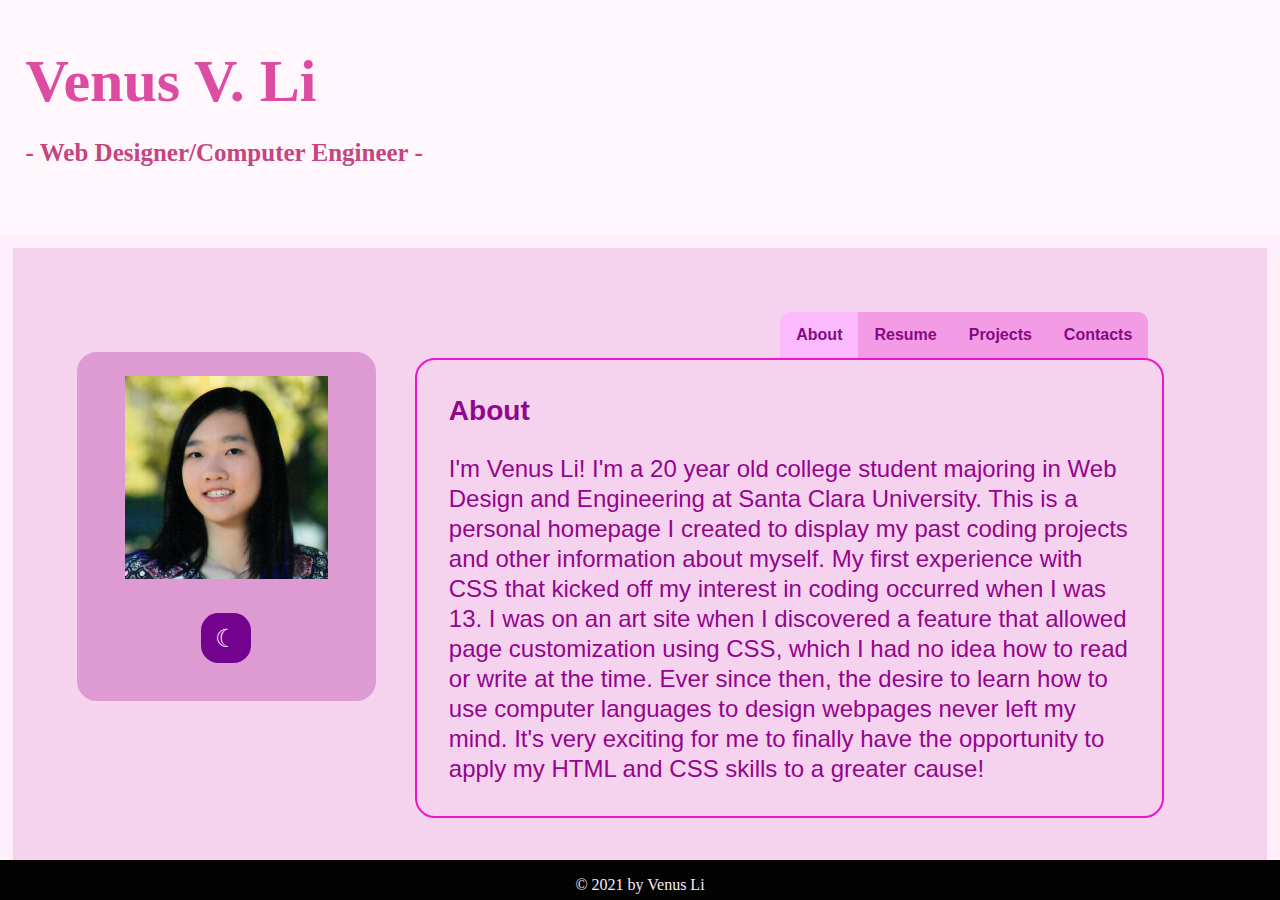
==== index.html @ c5b13e8f ":)" ====
<!DOCTYPE html>
<html>
    <head>  <!--Header-->
        <title>Venus Li's HomePage</title>     <!--Page Title-->

        <link href = "Venus-Homepage.css" type = "text/css" rel = "stylesheet" />
        <link href = "Venus-Homepage-dark.css" type = "text/css" rel = "stylesheet" />

        <script>

            function myFunction(lightModeOn) {
                var element1 = document.body;
                element1.classList.toggle('dark');

                var element2 = document.getElementById("darkmode");
                if (element2.value=="light")    {
                    element2.value = "dark";
                    element2.innerHTML = "&#9728;";
                    element2.style.backgroundColor = "rgb(250, 233, 246)";
                    element2.style.color = "rgb(255, 69, 180)";
                    
                }   
                else    {
                    element2.value = "light";
                    element2.innerHTML = "&#9790;";
                    element2.style.backgroundColor = "rgb(115, 2, 143)";
                    element2.style.color = "rgb(250, 233, 246)";
                }
            }

            function openTab(evt, tabName) {
                // Declare all variables
                var i, tabcontent, tablinks;

                // Get all elements with class="tabcontent" and hide them
                tabcontent = document.getElementsByClassName("tabcontent");
                for (i = 0; i < tabcontent.length; i++) {
                    tabcontent[i].style.display = "none";
                }

                // Get all elements with class="tablinks" and remove the class "active"
                tablinks = document.getElementsByClassName("tablinks");
                for (i = 0; i < tablinks.length; i++) {
                    tablinks[i].className = tablinks[i].className.replace(" active", "");
                }

                // Show the current tab, and add an "active" class to the button that opened the tab
                document.getElementById(tabName).style.display = "block";
                evt.currentTarget.className += " active";

                if (tabName = "resume") {
                    document.getElementById('resumePreview').src = document.getElementById('resumePreview').src;
                    
                }
//                console.log(tabname);
            }

            window.onload = function()  {
                document.getElementById("defaultOpen").click();
            }

        </script>

    </head>

    <body>
        <div id = "bgColor">
            <header>
                <h1>Venus V. Li</h1>
                <h5>- Web Designer/Computer Engineer -</h5>
            </header>
            
            <div id = "content">
                <div id = "flexing">
                    <aside>
                        <img src = "portrait-photo.png">
                        <br>
                        <button value="light" id="darkmode" onclick="myFunction()">☾</button>    
                    </aside>

                    <div id = "right">

                        <div class = "tab">
                            <button class="tablinks contacts" onclick="openTab(event, 'contacts')" >Contacts</button>
                            <button class="tablinks" onclick="openTab(event, 'projects')" >Projects</button>
                            <button class="tablinks" onclick="openTab(event, 'resume')" >Resume</button>
                            <button class="tablinks about" onclick="openTab(event, 'about')" id = "defaultOpen">About</button>
                            
                        </div>

                        <article>
                            <div id = "about" class = "tabcontent">
                                <h3>About</h3>
                                <p> 
                                    I&#39;m Venus Li! I&#39;m a 20 year old college student majoring in Web Design and Engineering at Santa Clara University. This is a personal homepage I created to display my past coding projects and other information about myself.
                                    My first experience with CSS that kicked off my interest in coding occurred when I was 13. I was on an art site when I discovered a feature that allowed page customization using CSS, which I had no idea how to read or write at the time. Ever since then, the desire to learn how to use computer languages to design webpages never left my mind. It&#39;s very exciting for me to finally have the opportunity to apply my HTML and CSS skills to a greater cause!
                                </p>
                            </div>

                            <div id = "resume" class = "tabcontent">
                                <h3>Resume</h3>
                                <p> (If the preview isn't working, click <a href="resume.pdf" download>here</a> to download the pdf.)
                                    <br><br>
                                    <iframe id = "resumePreview" src="resume.pdf" height="800" width="100%"></iframe>
                                </p>
                            </div>

                            <div id = "projects" class = "tabcontent">
                                <h3>Projects</h3>
                                <p> 
                                    Instructions for running the downloaded programs:
                                    <ol>
                                        <li>Click one of the download links below to download the zip file.</li>
                                        <li>Open the zip file.</li>
                                        <li>Use a command processor (eg. Terminal) to navigate (cd) to the uncompressed folder.</li>
                                        <li>Type <b>javac Runner.java</b> to compile the program (a number of .class files will appear in the same folder).</li>
                                        <li>Finally, type <b>java Runner</b> to run the program in a new window that will appear.</li>
                                    </ol>

                                    <br>
                                    Download links to my previous coding projects:
                                    <br>
                                    <ul>
                                        <li><a href="projects/FinalGame.zip" download>Luminary</a> -- An RPG game I made in Java for my HS Senior year's final project. I drew all the game assets and used open-sourced sound effects.</li>
                                        <li><a href="projects/BlackJack.zip" download>Blackjack</a> -- Another 12th grade Java game. It's a simple game of blackjack that uses a point system to reward players the closer they get to 21. Be careful, as low stands reward zero points and every round costs 1 point.</li>
                                        <li><a href="projects/MidtermGame.zip" download>Space shooter</a> -- My Senior year's midterm project. Though unpolished, it was a significant difficulty jump that I needed to overcome at the time.</li>
                                    </ul>

                                </p>
                            </div>

                            <div id = "contacts" class = "tabcontent">
                                <h3>Contact me at:</h3>
                                <p> 
                                    Email: <a href = "mailto: vli@scu.edu">vli@scu.edu</a>
                                    <br><br>
                                    <a href="https://urldefense.com/v3/__https://www.linkedin.com/in/venus-li-5112a4208/__;!!MLMg-p0Z!W_C_v9bl8XXmUqVIEPhvyGDc7_GzKomZ7oEzNAI6R9Bzcf6mvH9983t_dYA$">LinkedIn </a>
                                    <br><br>
                                    Phone: +1 (408) 679-1436
                                    


                                </p>
                            </div>
                        </article>   
                    </div>

                </div>
            </div>
        <footer id = "footer">
            <p>&copy; 2021 by Venus Li </p>
        </footer>
        
    </div>
    </body>

</html>
---- Venus-Homepage.css ----
* {
    transition: 0.1s;
}

a:link  {
    color:rgb(255, 68, 199);
    font-weight: bold;
}
a:hover {
    color: rgb(215, 0, 243);
  }

  a:visited {
    background-color: transparent;
  }

body    {
    justify-content: space-evenly;
    position: relative;
    margin: 0;
    padding: 0;
    min-height: 100vh;
    
}     

#bgColor {
    background-color: rgb(255, 239, 251);
    min-height: 100vh;
    width: 100%;
}

header  {
    background-color: rgb(255, 247, 252);
    /* width: 100%; */
    width: auto;  
    padding: 2%;
    padding-left: 2%;
    line-height: 30px;
    text-align: left;
    font-size: 30px;
}

#darkmode   {
    border: none;
    border-radius: 35%;
    margin-top: 30px;
    width: 50px;
    height: 50px;

    background-color: rgb(115, 2, 143);
    color: rgb(250, 233, 246);
    font-size: 25px;
}

h1  {
    color:rgb(221, 76, 163);
}
h5  {
    color:rgb(197, 69, 129);
    font-size: 25px;
}


#content    {
    background-color: #f5d2ed;

    display: flex;
    flex-flow: column;
    height: 50%;
    padding: 5%;
    
    margin: 1%;

}


#flexing    {
    display: flex;
}

aside     {
    border: rgb(222, 155, 211) solid 2px;
    width: 250px;
    height: 300px;
    border-radius: 20px;
    background-color: rgb(222, 155, 211);
    color: rgb(156, 21, 127);
    padding: 2%;
    margin-top: 40px;
    text-align: center;
}

#right {
    width: 70%;
}

.tab    {
    overflow: hidden;

    margin-right: 16px; 
}

.tab .tablinks.about {
    border-radius: 10px 0 0 0px;
}

.tab .tablinks.contacts {
    border-radius: 0 10px 0px 0;
}

.tab button {
    color:rgb(131, 10, 131);
    font-weight: bold;
    font-size: 16px;

    background-color: rgb(244, 155, 229);
    float: right;
    border: none;
    outline: none;
    cursor: pointer;
    padding: 14px 16px;
    transition: 0.3s;
  }

  .tab button:hover {
    background-color: rgb(252, 223, 245);
  }

  .tab button.active {
    background-color: rgb(253, 187, 255);
  }
  


article     {  
    border: rgb(235, 22, 199) solid 2px;
    border-radius: 20px;

    min-width: 200px;
    margin-left: 5%;

    padding-left: 4%;
    padding-right: 4%;
    padding-top: 1%;
    padding-bottom: 1%;

    color: rgb(148, 5, 141);
    font-size: 1.5em;
    line-height: 30px;
    font-family:Helvetica;
}


#footer {
    position: fixed;
    bottom: 0%;
    width: 100%;
    height: 2.5rem;

    color:rgb(250, 233, 246);
    background:rgb(3,3,3); 
    text-align: center;
}
---- Venus-Homepage-dark.css ----
.dark * {
    transition: 0.2s;
}

.dark a:link  {
    color:rgb(172, 84, 255);
}

.dark a:hover {
    color: rgb(255, 55, 188);
}
.dark a:visited {
    color:rgb(255, 122, 215);
    background-color: transparent;
  }

.dark #bgColor       {
    background-color: rgb(25, 14, 61);
}

.dark header    {
    background-color: rgb(29, 15, 75);
}

.dark h1     {
    color: rgb(196, 173, 255);
}
.dark h5     {
    color: rgb(161, 133, 230);
}

.dark #content     {
    background-color: rgb(22, 11, 56);
}

.dark aside     {
    background-color: rgb(46, 16, 102);
    border: rgb(164, 66, 255) solid 2px;
}

.dark .tab     {
    
}

.dark .tab button  {
    background-color: rgb(164, 66, 255);
    color: rgb(233, 225, 255);
}

.dark .tab button:hover {
    background-color: rgb(55, 9, 119);
  }

 .dark .tab button.active {
    background-color: rgb(80, 10, 179);
  }
  

.dark article   {
    color: rgb(224, 211, 255);
    border: rgb(164, 66, 255) solid 2px;
}
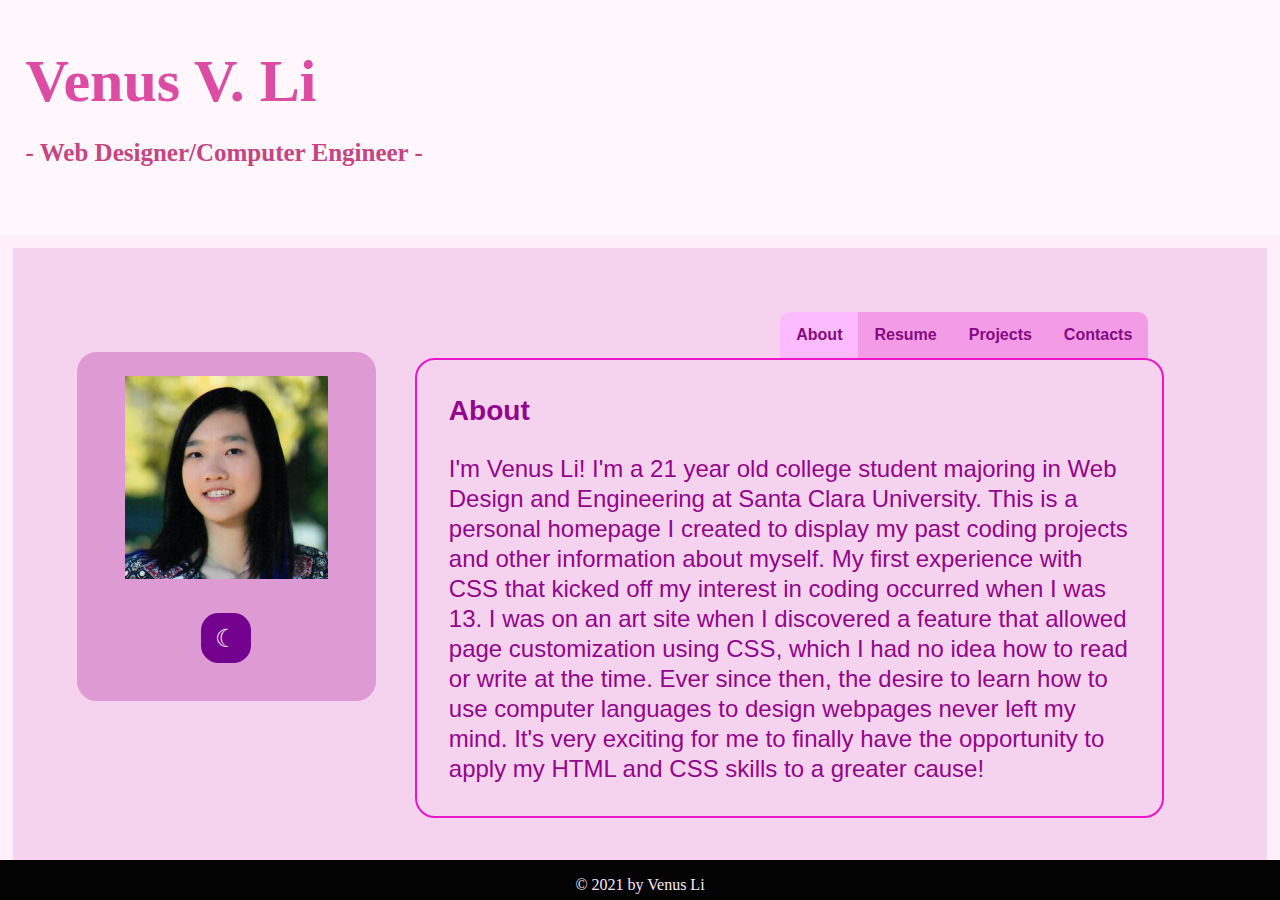
==== commit 8ac61a10: "feat 12/27/22: Added TripTak and updated age" ====
--- a/index.html
+++ b/index.html
@@ -92,7 +92,7 @@
                             <div id = "about" class = "tabcontent">
                                 <h3>About</h3>
                                 <p> 
-                                    I&#39;m Venus Li! I&#39;m a 20 year old college student majoring in Web Design and Engineering at Santa Clara University. This is a personal homepage I created to display my past coding projects and other information about myself.
+                                    I&#39;m Venus Li! I&#39;m a 21 year old college student majoring in Web Design and Engineering at Santa Clara University. This is a personal homepage I created to display my past coding projects and other information about myself.
                                     My first experience with CSS that kicked off my interest in coding occurred when I was 13. I was on an art site when I discovered a feature that allowed page customization using CSS, which I had no idea how to read or write at the time. Ever since then, the desire to learn how to use computer languages to design webpages never left my mind. It&#39;s very exciting for me to finally have the opportunity to apply my HTML and CSS skills to a greater cause!
                                 </p>
                             </div>
@@ -108,13 +108,18 @@
                             <div id = "projects" class = "tabcontent">
                                 <h3>Projects</h3>
                                 <p> 
+                                    <ul>
+                                        <li><a href="https://triptrak.vercel.app/index.html">TripTak</a> -- A model for a website that allows users to plan their vacations and read other people's reviews for notable locations.</li>
+                                        
+                                    </ul>
+
                                     Instructions for running the downloaded programs:
                                     <ol>
                                         <li>Click one of the download links below to download the zip file.</li>
-                                        <li>Open the zip file.</li>
+                                        <li>Unzip the zip file.</li>
                                         <li>Use a command processor (eg. Terminal) to navigate (cd) to the uncompressed folder.</li>
                                         <li>Type <b>javac Runner.java</b> to compile the program (a number of .class files will appear in the same folder).</li>
-                                        <li>Finally, type <b>java Runner</b> to run the program in a new window that will appear.</li>
+                                        <li>Finally, type <b>java Runner</b>. The program will run in a new window.</li>
                                     </ol>
 
                                     <br>
@@ -123,7 +128,9 @@
                                     <ul>
                                         <li><a href="projects/FinalGame.zip" download>Luminary</a> -- An RPG game I made in Java for my HS Senior year's final project. I drew all the game assets and used open-sourced sound effects.</li>
                                         <li><a href="projects/BlackJack.zip" download>Blackjack</a> -- Another 12th grade Java game. It's a simple game of blackjack that uses a point system to reward players the closer they get to 21. Be careful, as low stands reward zero points and every round costs 1 point.</li>
+                                        <li><a href="projects/ContactSearch.zip" download>Contact searcher</a> -- This java project lets you search from a list of people with email addresses, based on their first/last names and their email usernames/domain names/extentions.</li>
                                         <li><a href="projects/MidtermGame.zip" download>Space shooter</a> -- My Senior year's midterm project. Though unpolished, it was a significant difficulty jump that I needed to overcome at the time.</li>
+                                        <li><a href="Homepage.zip" download>This homepage</a> -- The zip file contains the HTML and CSS code for this webpage as well as several other crucial files. I made this very homepage to demonstrate my user interface and web design skills as of now. You can view this webpage by simply opening the index.html page in your own browser.</li>
                                     </ul>
 
                                 </p>
@@ -132,13 +139,13 @@
                             <div id = "contacts" class = "tabcontent">
                                 <h3>Contact me at:</h3>
                                 <p> 
-                                    Email: <a href = "mailto: vli@scu.edu">vli@scu.edu</a>
-                                    <br><br>
-                                    <a href="https://urldefense.com/v3/__https://www.linkedin.com/in/venus-li-5112a4208/__;!!MLMg-p0Z!W_C_v9bl8XXmUqVIEPhvyGDc7_GzKomZ7oEzNAI6R9Bzcf6mvH9983t_dYA$">LinkedIn </a>
-                                    <br><br>
-                                    Phone: +1 (408) 679-1436
+                                    <ul>
+                                        <li>Email: <a href = "mailto: vli@scu.edu">vli@scu.edu</a></li>
+                                        <li><a href="https://www.linkedin.com/in/venus-li-5112a4208/__;!!MLMg-p0Z!W_C_v9bl8XXmUqVIEPhvyGDc7_GzKomZ7oEzNAI6R9Bzcf6mvH9983t_dYA$">LinkedIn </a></li>
+                                        <li><a href="https://scu.joinhandshake.com/users/19210278">Handshake </a></li>
+                                        <li>Phone: +1 (408) 679-1436</li>
                                     
-
+                                    </ul>
 
                                 </p>
                             </div>
--- a/Venus-Homepage.css
+++ b/Venus-Homepage.css
@@ -50,6 +50,7 @@
     background-color: rgb(115, 2, 143);
     color: rgb(250, 233, 246);
     font-size: 25px;
+    cursor: pointer;
 }
 
 h1  {
@@ -63,7 +64,7 @@
 
 #content    {
     background-color: #f5d2ed;
-
+    /* width: 90%; */
     display: flex;
     flex-flow: column;
     height: 50%;
@@ -90,13 +91,20 @@
     text-align: center;
 }
 
+
 #right {
     width: 70%;
 }
 
 .tab    {
     overflow: hidden;
-
+/* 
+    background-color: rgb(244, 155, 229);
+    border-radius: 10px;
+    
+    margin-left: 50%;
+    margin-right: 20%; 
+*/
     margin-right: 16px; 
 }
 
@@ -113,6 +121,7 @@
     font-weight: bold;
     font-size: 16px;
 
+    /* background-color: inherit; */
     background-color: rgb(244, 155, 229);
     float: right;
     border: none;
@@ -136,6 +145,7 @@
     border: rgb(235, 22, 199) solid 2px;
     border-radius: 20px;
 
+    /* width: 70%; */
     min-width: 200px;
     margin-left: 5%;
 
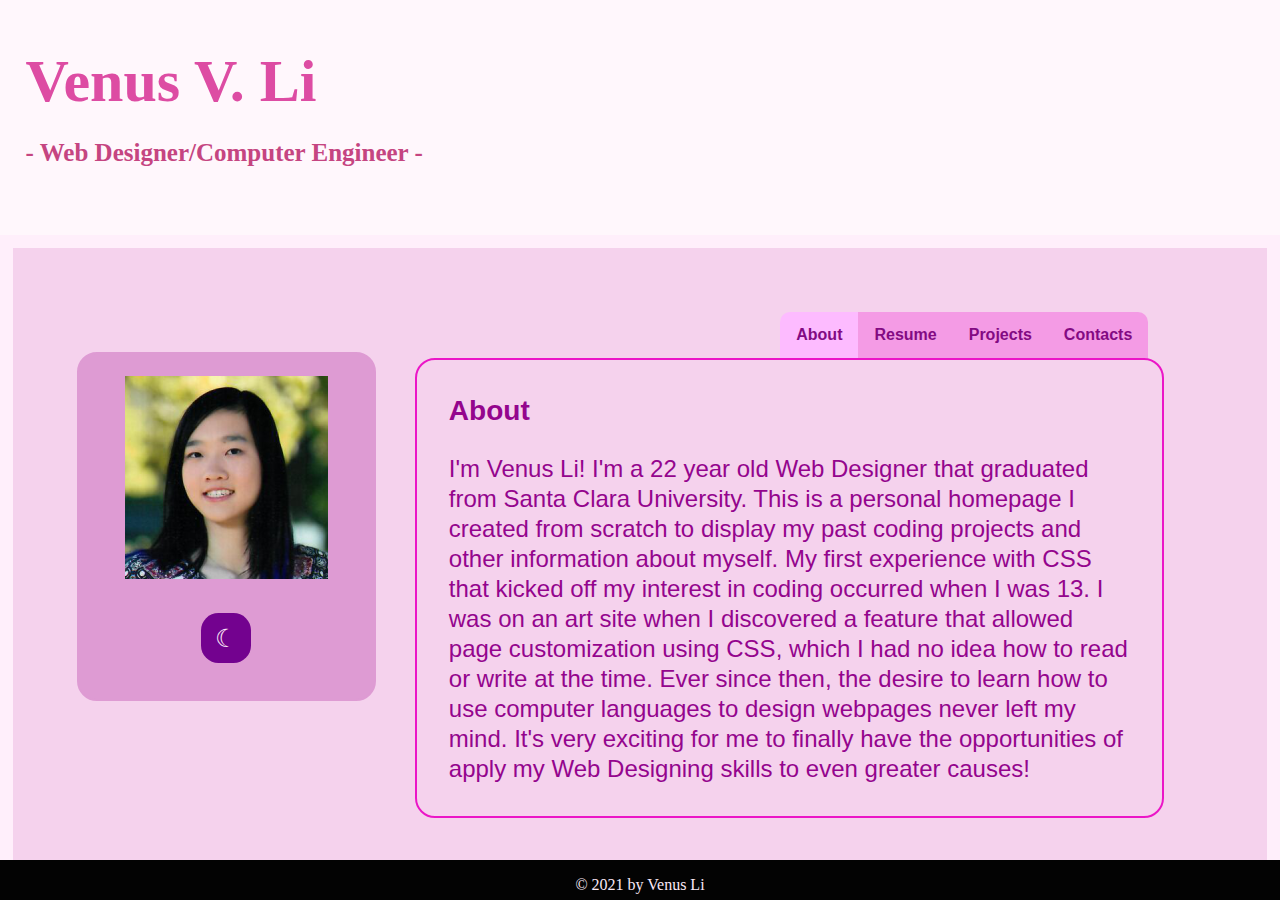
==== commit 077d71b2: "Age and description update" ====
--- a/index.html
+++ b/index.html
@@ -92,8 +92,8 @@
                             <div id = "about" class = "tabcontent">
                                 <h3>About</h3>
                                 <p> 
-                                    I&#39;m Venus Li! I&#39;m a 21 year old college student majoring in Web Design and Engineering at Santa Clara University. This is a personal homepage I created to display my past coding projects and other information about myself.
-                                    My first experience with CSS that kicked off my interest in coding occurred when I was 13. I was on an art site when I discovered a feature that allowed page customization using CSS, which I had no idea how to read or write at the time. Ever since then, the desire to learn how to use computer languages to design webpages never left my mind. It&#39;s very exciting for me to finally have the opportunity to apply my HTML and CSS skills to a greater cause!
+                                    I&#39;m Venus Li! I&#39;m a 22 year old Web Designer that graduated from Santa Clara University. This is a personal homepage I created from scratch to display my past coding projects and other information about myself.
+                                    My first experience with CSS that kicked off my interest in coding occurred when I was 13. I was on an art site when I discovered a feature that allowed page customization using CSS, which I had no idea how to read or write at the time. Ever since then, the desire to learn how to use computer languages to design webpages never left my mind. It&#39;s very exciting for me to finally have the opportunities of apply my Web Designing skills to even greater causes!
                                 </p>
                             </div>
 
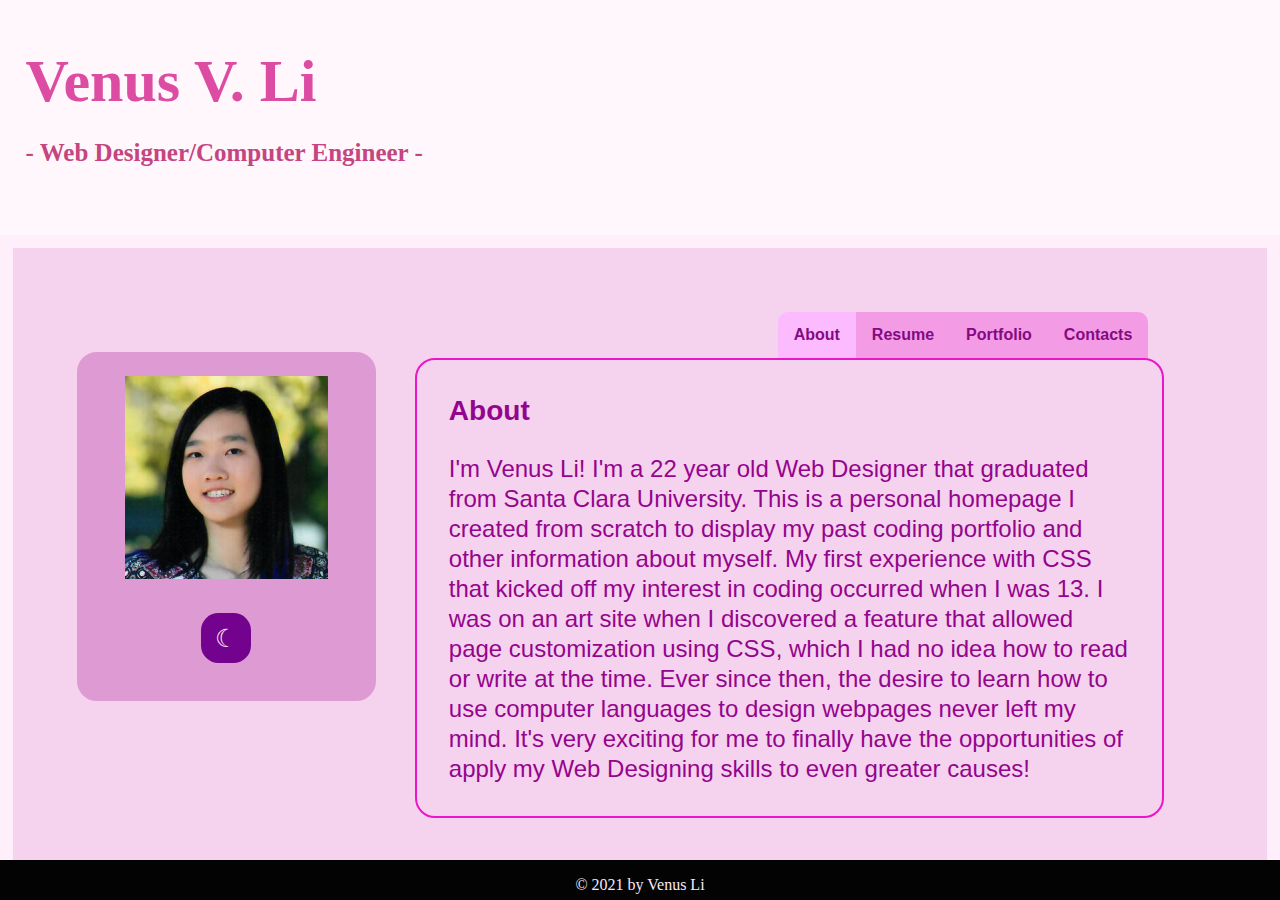
==== commit cb0ea3df: "Updated link to Portfolio" ====
--- a/index.html
+++ b/index.html
@@ -49,9 +49,12 @@
                 evt.currentTarget.className += " active";
 
                 if (tabName = "resume") {
-                    document.getElementById('resumePreview').src = document.getElementById('resumePreview').src;
-                    
+                    document.getElementById('resumePreview').src = document.getElementById('resumePreview').src;  
                 }
+                if (tabName = "portfolio") {
+                    document.getElementById('portfolioPreview').src = document.getElementById('portfolioPreview').src;  
+                }
+                
 //                console.log(tabname);
             }
 
@@ -82,7 +85,7 @@
 
                         <div class = "tab">
                             <button class="tablinks contacts" onclick="openTab(event, 'contacts')" >Contacts</button>
-                            <button class="tablinks" onclick="openTab(event, 'projects')" >Projects</button>
+                            <button class="tablinks" onclick="openTab(event, 'portfolio')" >Portfolio</button>
                             <button class="tablinks" onclick="openTab(event, 'resume')" >Resume</button>
                             <button class="tablinks about" onclick="openTab(event, 'about')" id = "defaultOpen">About</button>
                             
@@ -92,58 +95,38 @@
                             <div id = "about" class = "tabcontent">
                                 <h3>About</h3>
                                 <p> 
-                                    I&#39;m Venus Li! I&#39;m a 22 year old Web Designer that graduated from Santa Clara University. This is a personal homepage I created from scratch to display my past coding projects and other information about myself.
+                                    I&#39;m Venus Li! I&#39;m a 22 year old Web Designer that graduated from Santa Clara University. This is a personal homepage I created from scratch to display my past coding portfolio and other information about myself.
                                     My first experience with CSS that kicked off my interest in coding occurred when I was 13. I was on an art site when I discovered a feature that allowed page customization using CSS, which I had no idea how to read or write at the time. Ever since then, the desire to learn how to use computer languages to design webpages never left my mind. It&#39;s very exciting for me to finally have the opportunities of apply my Web Designing skills to even greater causes!
                                 </p>
                             </div>
 
                             <div id = "resume" class = "tabcontent">
                                 <h3>Resume</h3>
-                                <p> (If the preview isn't working, click <a href="resume.pdf" download>here</a> to download the pdf.)
+                                <p> (If the preview isn't working, click <a href="resume.pdf" download>here</a> to download the file.)
                                     <br><br>
                                     <iframe id = "resumePreview" src="resume.pdf" height="800" width="100%"></iframe>
                                 </p>
                             </div>
 
-                            <div id = "projects" class = "tabcontent">
-                                <h3>Projects</h3>
+                            <div id = "portfolio" class = "tabcontent">
+                                <h3>Portfolio</h3>
                                 <p> 
-                                    <ul>
-                                        <li><a href="https://triptrak.vercel.app/index.html">TripTak</a> -- A model for a website that allows users to plan their vacations and read other people's reviews for notable locations.</li>
-                                        
-                                    </ul>
-
-                                    Instructions for running the downloaded programs:
-                                    <ol>
-                                        <li>Click one of the download links below to download the zip file.</li>
-                                        <li>Unzip the zip file.</li>
-                                        <li>Use a command processor (eg. Terminal) to navigate (cd) to the uncompressed folder.</li>
-                                        <li>Type <b>javac Runner.java</b> to compile the program (a number of .class files will appear in the same folder).</li>
-                                        <li>Finally, type <b>java Runner</b>. The program will run in a new window.</li>
-                                    </ol>
-
-                                    <br>
-                                    Download links to my previous coding projects:
-                                    <br>
-                                    <ul>
-                                        <li><a href="projects/FinalGame.zip" download>Luminary</a> -- An RPG game I made in Java for my HS Senior year's final project. I drew all the game assets and used open-sourced sound effects.</li>
-                                        <li><a href="projects/BlackJack.zip" download>Blackjack</a> -- Another 12th grade Java game. It's a simple game of blackjack that uses a point system to reward players the closer they get to 21. Be careful, as low stands reward zero points and every round costs 1 point.</li>
-                                        <li><a href="projects/ContactSearch.zip" download>Contact searcher</a> -- This java project lets you search from a list of people with email addresses, based on their first/last names and their email usernames/domain names/extentions.</li>
-                                        <li><a href="projects/MidtermGame.zip" download>Space shooter</a> -- My Senior year's midterm project. Though unpolished, it was a significant difficulty jump that I needed to overcome at the time.</li>
-                                        <li><a href="Homepage.zip" download>This homepage</a> -- The zip file contains the HTML and CSS code for this webpage as well as several other crucial files. I made this very homepage to demonstrate my user interface and web design skills as of now. You can view this webpage by simply opening the index.html page in your own browser.</li>
-                                    </ul>
+                                    <embed id = "portfolio-embed" src="https://venusvictoriali.wordpress.com/">
+                                    <!-- <a href = "https://venusvictoriali.wordpress.com/"><img id = "portfolio-preview" src = "portfolio-preview-img.png" ></a> -->
+                                    <!--<iframe id = "portfolioPreview" src="portfolio.pdf" height="800" width="100%"></iframe>-->
+                                    <br><br>
+                                    <a href="https://venusvictoriali.wordpress.com/">Link to Portfolio Website</a>
 
                                 </p>
                             </div>
 
                             <div id = "contacts" class = "tabcontent">
                                 <h3>Contact me at:</h3>
-                                <p> 
+                                <p>
                                     <ul>
-                                        <li>Email: <a href = "mailto: vli@scu.edu">vli@scu.edu</a></li>
-                                        <li><a href="https://www.linkedin.com/in/venus-li-5112a4208/__;!!MLMg-p0Z!W_C_v9bl8XXmUqVIEPhvyGDc7_GzKomZ7oEzNAI6R9Bzcf6mvH9983t_dYA$">LinkedIn </a></li>
+                                        <li>Email: <a href = "mailto: venusvictoriali@gmail.com">venusvictoriali@gmail.com</a></li>
+                                        <li><a href="https://www.linkedin.com/in/venus-li-5112a4208/">LinkedIn </a></li>
                                         <li><a href="https://scu.joinhandshake.com/users/19210278">Handshake </a></li>
-                                        <li>Phone: +1 (408) 679-1436</li>
                                     
                                     </ul>
 
--- a/Venus-Homepage.css
+++ b/Venus-Homepage.css
@@ -139,7 +139,17 @@
     background-color: rgb(253, 187, 255);
   }
   
+  
+#portfolio-heading, #portfolio-heading   {
+    display: flex;
+    justify-content: center;
+}
 
+#portfolio-embed  {
+    width: 100%; 
+    height: 25em
+
+}
 
 article     {  
     border: rgb(235, 22, 199) solid 2px;
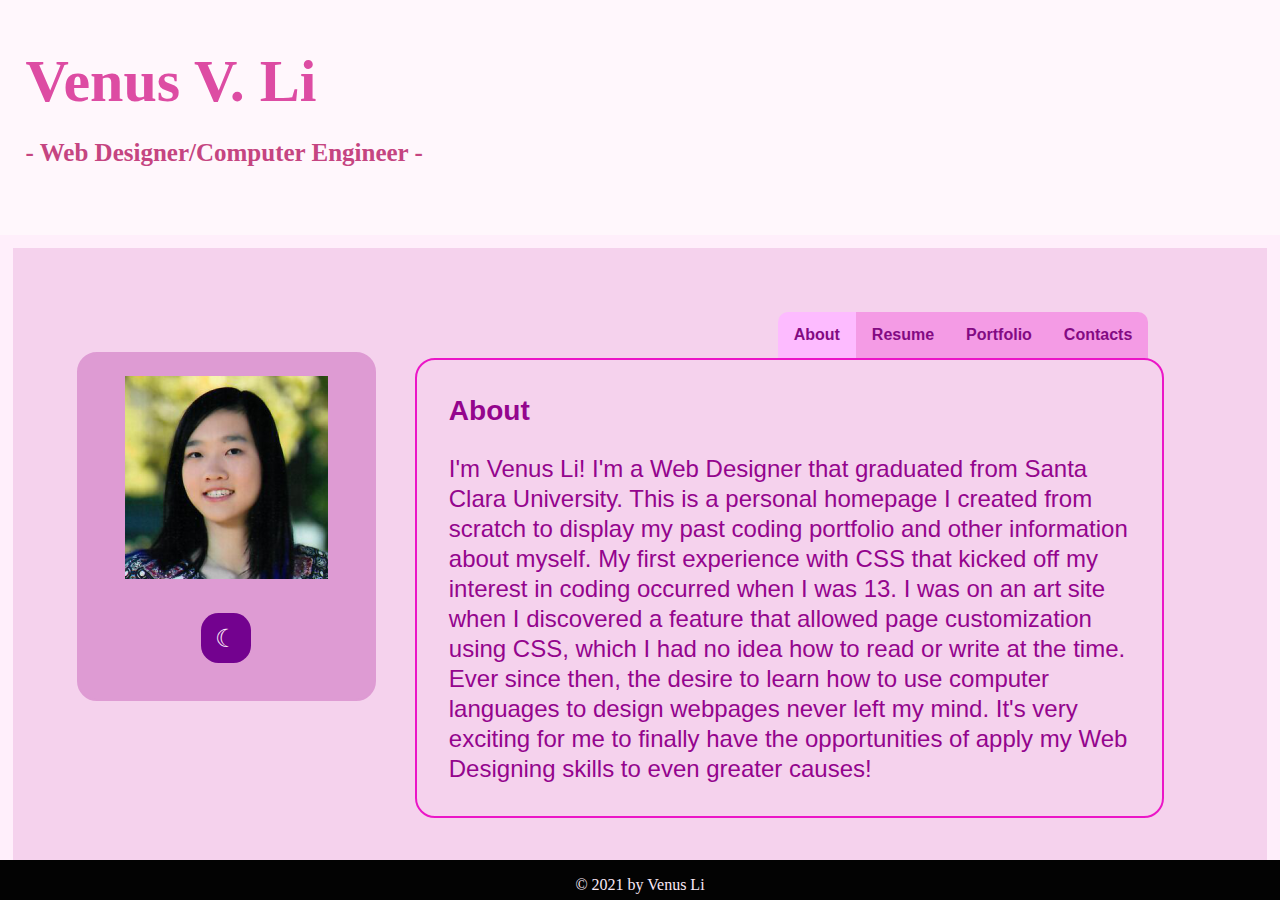
==== commit 6ebcedc6: "Update index.html" ====
--- a/index.html
+++ b/index.html
@@ -95,7 +95,7 @@
                             <div id = "about" class = "tabcontent">
                                 <h3>About</h3>
                                 <p> 
-                                    I&#39;m Venus Li! I&#39;m a 22 year old Web Designer that graduated from Santa Clara University. This is a personal homepage I created from scratch to display my past coding portfolio and other information about myself.
+                                    I&#39;m Venus Li! I&#39;m a Web Designer that graduated from Santa Clara University. This is a personal homepage I created from scratch to display my past coding portfolio and other information about myself.
                                     My first experience with CSS that kicked off my interest in coding occurred when I was 13. I was on an art site when I discovered a feature that allowed page customization using CSS, which I had no idea how to read or write at the time. Ever since then, the desire to learn how to use computer languages to design webpages never left my mind. It&#39;s very exciting for me to finally have the opportunities of apply my Web Designing skills to even greater causes!
                                 </p>
                             </div>
